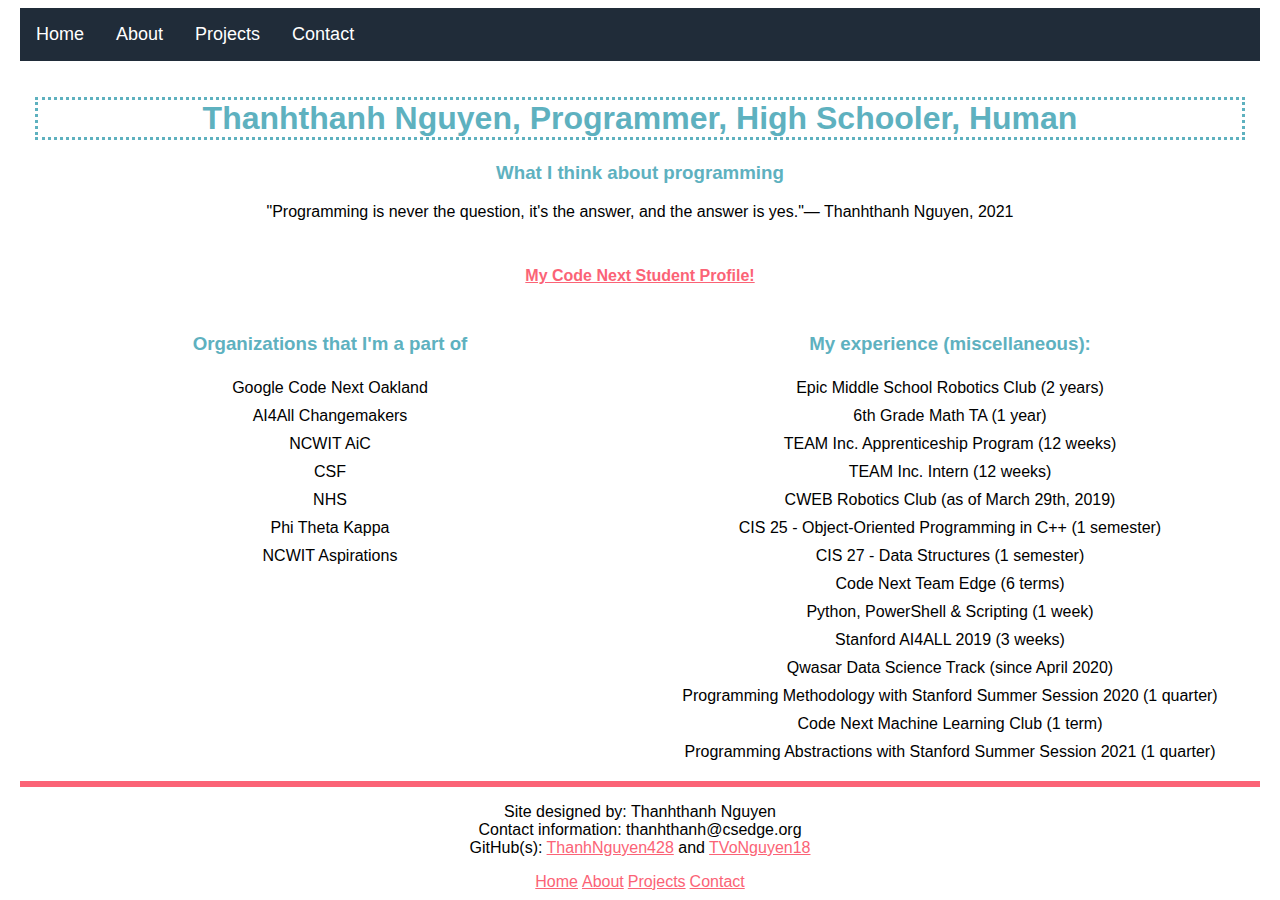
==== index.html @ b523f8db "Update index.html" ====
<!DOCTYPE html>

<html>
  <head>
    <meta charset="utf-8" />
    <title>Thanhthanh Nguyen's Portfolio Home</title>
    <link rel="stylesheet" type="text/css" href="style.css">
  </head>

  <body>
    <nav id="navHeader">
      <a href="index.html">Home</a>
      <a href="about.html">About</a>
      <a href="projects.html">Projects</a>
      <a href="contacts.html">Contact</a>
    </nav>

    <div class="content">
      <div class="row">
        <div class="column2">
          <h1 id="banner">Thanhthanh Nguyen, Programmer, High Schooler, Human</h1>

          <div id="About">
            <h3>What I think about programming</h3>
            <p style="text-align: center;">"Programming is never the question, it's the answer, and the answer is yes."— Thanhthanh Nguyen, 2021</p>
            <div class="stylediv3"></div>
          <div class="stylediv3"></div>
          </div>
        </div>
        <div class="column2" style="text-align: center;">
          <a style="font-weight: bold;" href="http://codenext.withgoogle.com/student/3045620a7a0d?enable_students" target="_blank">
            My Code Next Student Profile!</a>
        </div>
        <div class="column1">
          <div id="Orgs" style="text-align: center;">
            <h3>Organizations that I'm a part of</h3>
            <ul class="ulSpecial">
               <li>Google Code Next Oakland</li>
               <li>AI4All Changemakers</li>
               <li>NCWIT AiC</li>
               <li>CSF</li>
               <li>NHS</li>
               <li>Phi Theta Kappa</li>
               <li>NCWIT Aspirations</li>
             </ul>
          </div>
        </div>

        <div class="column1">
          <div id="experience" style="text-align: center;">
            <h3>My experience (miscellaneous):</h3>
            <ul class="ulSpecial">
              <li>Epic Middle School Robotics Club (2 years)</li>
              <li>6th Grade Math TA (1 year)</li>
              <li>TEAM Inc. Apprenticeship Program (12 weeks)</li>
              <li>TEAM Inc. Intern (12 weeks)</li>
              <li>CWEB Robotics Club (as of March 29th, 2019)</li>
              <li>CIS 25 - Object-Oriented Programming in C++ (1 semester)</li>
              <li>CIS 27 - Data Structures (1 semester)</li>
              <li>Code Next Team Edge (6 terms)</li>
              <li>Python, PowerShell & Scripting (1 week)</li>
              <li>Stanford AI4ALL 2019 (3 weeks)</li>
              <li>Qwasar Data Science Track (since April 2020)</li>
              <li>Programming Methodology with Stanford Summer Session 2020 (1 quarter)</li>
              <li>Code Next Machine Learning Club (1 term)</li>
              <li>Programming Abstractions with Stanford Summer Session 2021 (1 quarter)</li>
            </ul>
          </div>
        </div>
      </div>
    </div>
    <div class="stylediv2"></div>
    <!--<script type="text/javascript" src="script.js"></script>-->
  </body>

  <footer>
    <p style="text-align: center">Site designed by: Thanhthanh Nguyen<br>
      Contact information: thanhthanh@csedge.org<br>
      GitHub(s): <a href="https://github.com/ThanhNguyen428" target="_blank">ThanhNguyen428</a>
      and <a href="https://github.com/TVoNguyen18" target="_blank">TVoNguyen18</a>

    <nav>
      <a href="index.html">Home</a>
      <a href="about.html">About</a>
      <a href="projects.html">Projects</a>
      <a href="contacts.html">Contact</a>
    </nav>
  </footer>

  <script src="script.js"></script>
</html>
---- style.css ----
h1 {
  font-family: "Avant Garde", "Century Gothic", "News Gothic MT", "klee", sans-serif, serif;
  color: #5EB1BF;
  text-align: center;
  /*font-family: 'Special Elite', cursive;*/
}

h2, h3 {
  font-family: "Avant Garde", "Century Gothic", "News Gothic MT", "klee", sans-serif, serif;
  color: #5EB1BF;
  text-align: center;
}

.h2border {
  border: 3px solid #FCB1A6;
  border-radius: 10px;
}

body {
  margin-left: 20px;
  margin-right: 20px;
}

#banner {
  border-style: dotted;
}

h4 {
  font-family: "Avant Garde", "Century Gothic", "News Gothic MT", "klee", sans-serif, serif;
  color: #FB6376;
}

p, ul {
  font-family: "Avant Garde", "Century Gothic", "News Gothic MT", "klee", sans-serif, serif;
}

.stylediv2 {
  border-style: solid;
  border-width: medium;
  border-color: #FB6376;
}

/*
.stylediv1 {
  border-style: solid;
  border-width: thick;
  border-color: #FCB1A6;
}

.stylediv3 {
  border-style: solid;
  border-width: thin;
  border-color: #FB6376;
}
*/

a {
  font-family: "Avant Garde", "Century Gothic", "News Gothic MT", "klee", sans-serif, serif;
  color: #FB6376;
}

#myAbout{
  width: 50%;
  border: 10px double #FB6376;
  padding: 50px;
  margin: auto;
}

#navHeader {
  overflow: hidden;
  background-color: #202C39;
  opacity: 100%;
}

#navHeader a {
  float: left;
  color: white;
  padding: 16px;
  text-align: center;
  text-decoration: none;
  font-size: large;
  font-family: "Avant Garde", "Century Gothic", "News Gothic MT", "klee", sans-serif, serif;
}

#navHeader a:hover{
  background-color: #3f5770;
  color: black;
}

.ulSpecial {
  list-style: none;
  margin: 0;
  padding: 0;
}

.ulSpecial li {
  padding: 5px;
}

nav, .image {
  text-align: center;
}

.column1 {
  float: left;
  width: 50%;
  padding: 15px;
}

.column2 {
  float: left;
  width: 100%;
  padding: 15px;
}

.sticky {
  position: fixed;
  top: 0;
  width: 100%;
}

.sticky + .content {
  padding-top: 60px;
}

.row:after {
    content: "";
    display: table;
    clear: both;
}

@media screen and (max-width:600px) {
  .column1, .column2, #navHeader, .card {
    width: 100%;
  }
}
* {
  box-sizing: border-box;
}

@media (min-width: 640px) {
  html.font-size--s .menu__mobile {
    display: none;
  }
}
@media (min-width: 960px) {
  html.font-size--m .menu__mobile {
    display: none;
  }
}
@media (min-width: 1280px) {
  html.font-size--l .menu__mobile {
    display: none;
  }
}
@media (min-width: 2560px) {
  html.font-size--xl .menu__mobile {
    display: none;
  }
}
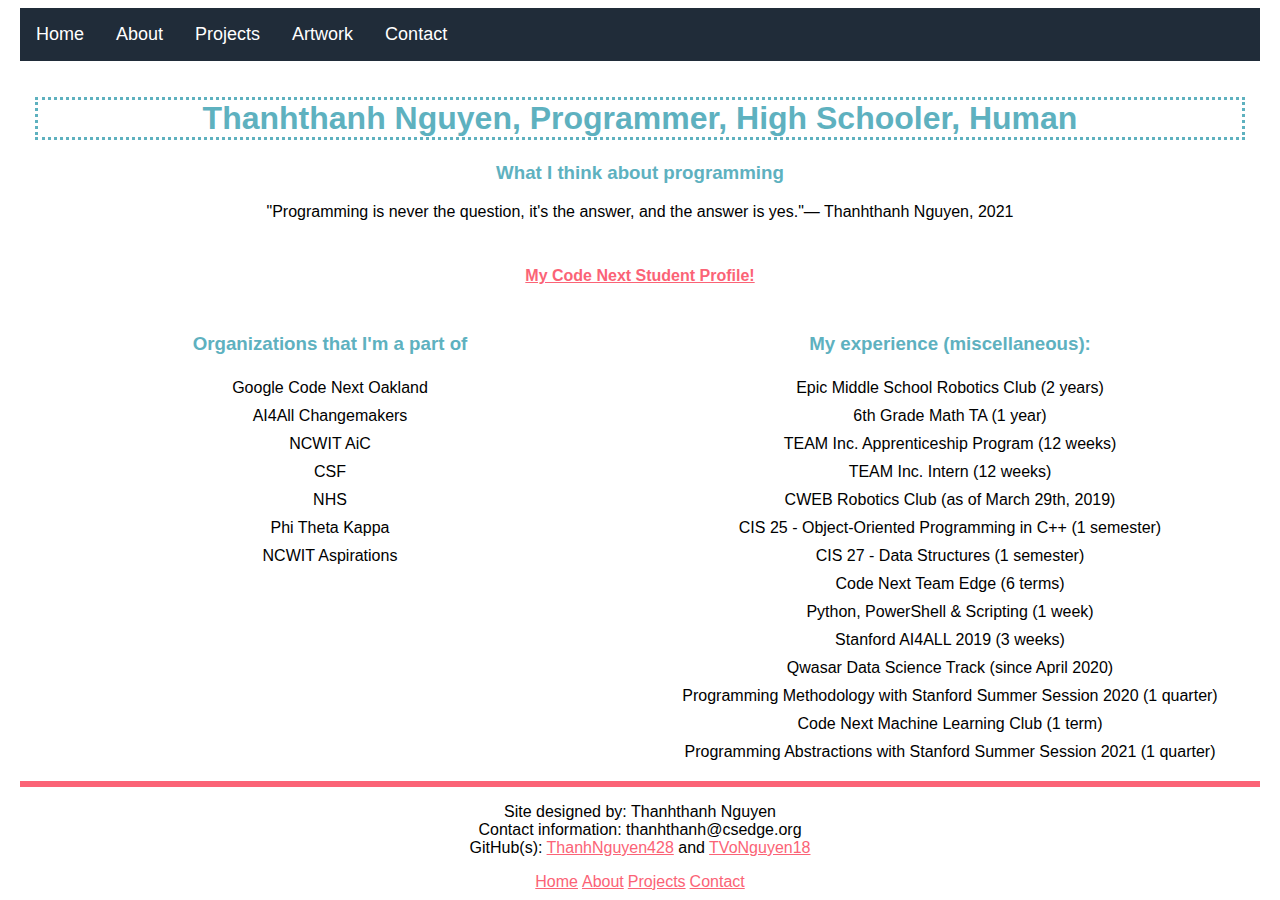
==== commit 61b356da: "major updates: added a web page UwU" ====
--- a/index.html
+++ b/index.html
@@ -5,6 +5,7 @@
     <meta charset="utf-8" />
     <title>Thanhthanh Nguyen's Portfolio Home</title>
     <link rel="stylesheet" type="text/css" href="style.css">
+    <meta name="viewport" content="width=device-width, initial-scale=1">
   </head>
 
   <body>
@@ -12,6 +13,7 @@
       <a href="index.html">Home</a>
       <a href="about.html">About</a>
       <a href="projects.html">Projects</a>
+      <a href="artwork.html">Artwork</a>
       <a href="contacts.html">Contact</a>
     </nav>
 
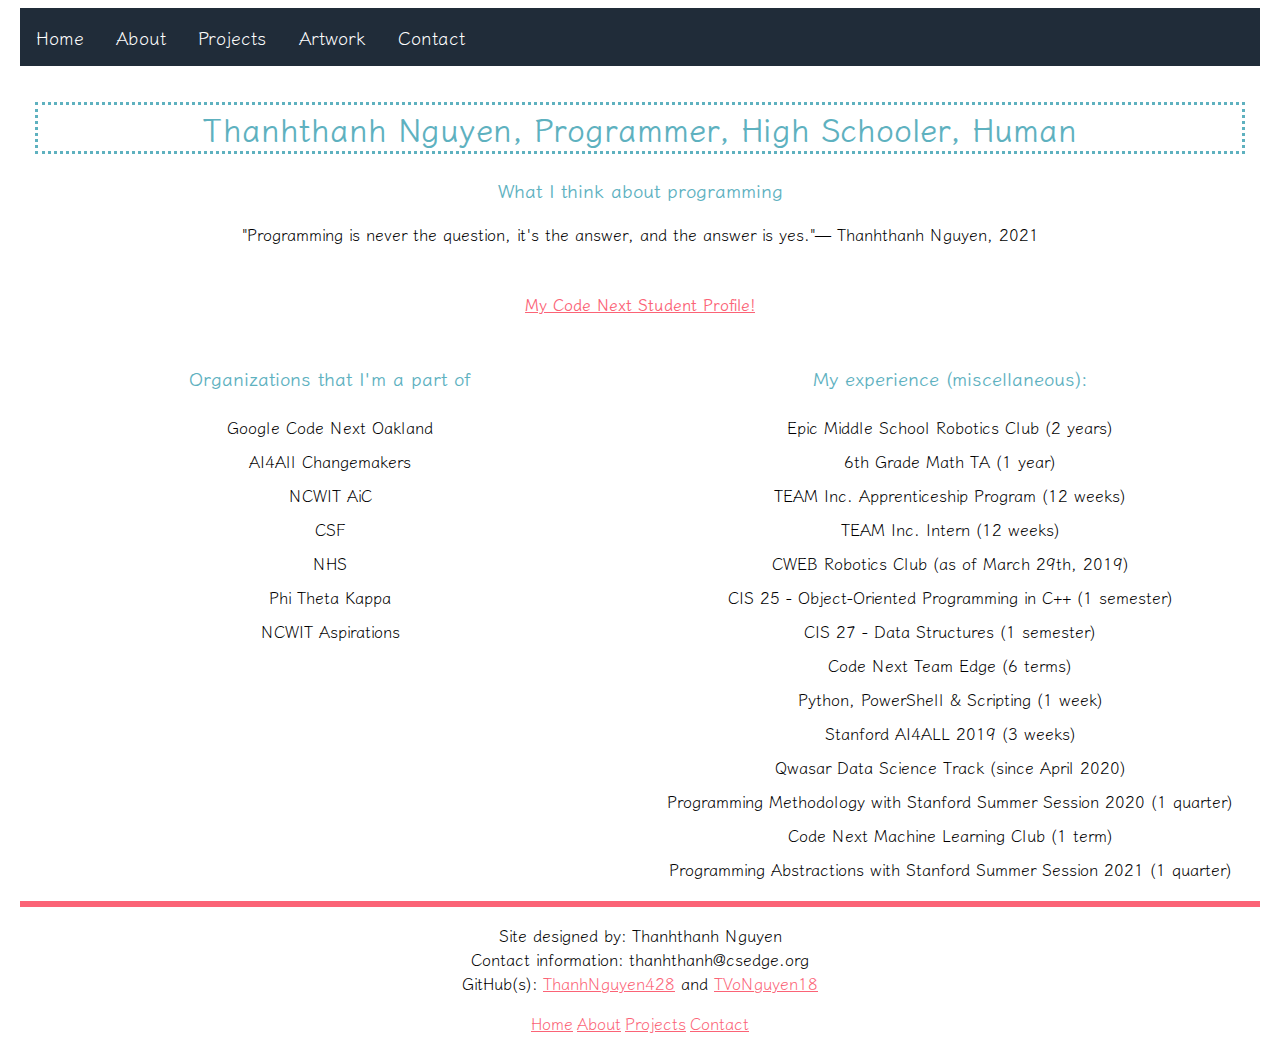
==== commit 25c149e1: "fixing font" ====
--- a/index.html
+++ b/index.html
@@ -4,6 +4,9 @@
   <head>
     <meta charset="utf-8" />
     <title>Thanhthanh Nguyen's Portfolio Home</title>
+    <link rel="preconnect" href="https://fonts.googleapis.com">
+    <link rel="preconnect" href="https://fonts.gstatic.com" crossorigin>
+    <link href="https://fonts.googleapis.com/css2?family=Klee+One&display=swap" rel="stylesheet"> 
     <link rel="stylesheet" type="text/css" href="style.css">
     <meta name="viewport" content="width=device-width, initial-scale=1">
   </head>
--- a/style.css
+++ b/style.css
@@ -1,12 +1,13 @@
 h1 {
-  font-family: "Avant Garde", "Century Gothic", "News Gothic MT", "klee", sans-serif, serif;
+  /*font-family: "Avant Garde", "Century Gothic", "News Gothic MT", "klee", sans-serif, serif;*/
+  font-family: 'Klee One', cursive;
   color: #5EB1BF;
   text-align: center;
   /*font-family: 'Special Elite', cursive;*/
 }
 
 h2, h3 {
-  font-family: "Avant Garde", "Century Gothic", "News Gothic MT", "klee", sans-serif, serif;
+  font-family: 'Klee One', cursive;
   color: #5EB1BF;
   text-align: center;
 }
@@ -26,12 +27,12 @@
 }
 
 h4 {
-  font-family: "Avant Garde", "Century Gothic", "News Gothic MT", "klee", sans-serif, serif;
+  font-family: 'Klee One', cursive;
   color: #FB6376;
 }
 
 p, ul {
-  font-family: "Avant Garde", "Century Gothic", "News Gothic MT", "klee", sans-serif, serif;
+  font-family: 'Klee One', cursive;
 }
 
 .stylediv2 {
@@ -55,7 +56,7 @@
 */
 
 a {
-  font-family: "Avant Garde", "Century Gothic", "News Gothic MT", "klee", sans-serif, serif;
+  font-family: 'Klee One', cursive;
   color: #FB6376;
 }
 
@@ -79,7 +80,7 @@
   text-align: center;
   text-decoration: none;
   font-size: large;
-  font-family: "Avant Garde", "Century Gothic", "News Gothic MT", "klee", sans-serif, serif;
+  font-family: 'Klee One', cursive;
 }
 
 #navHeader a:hover{
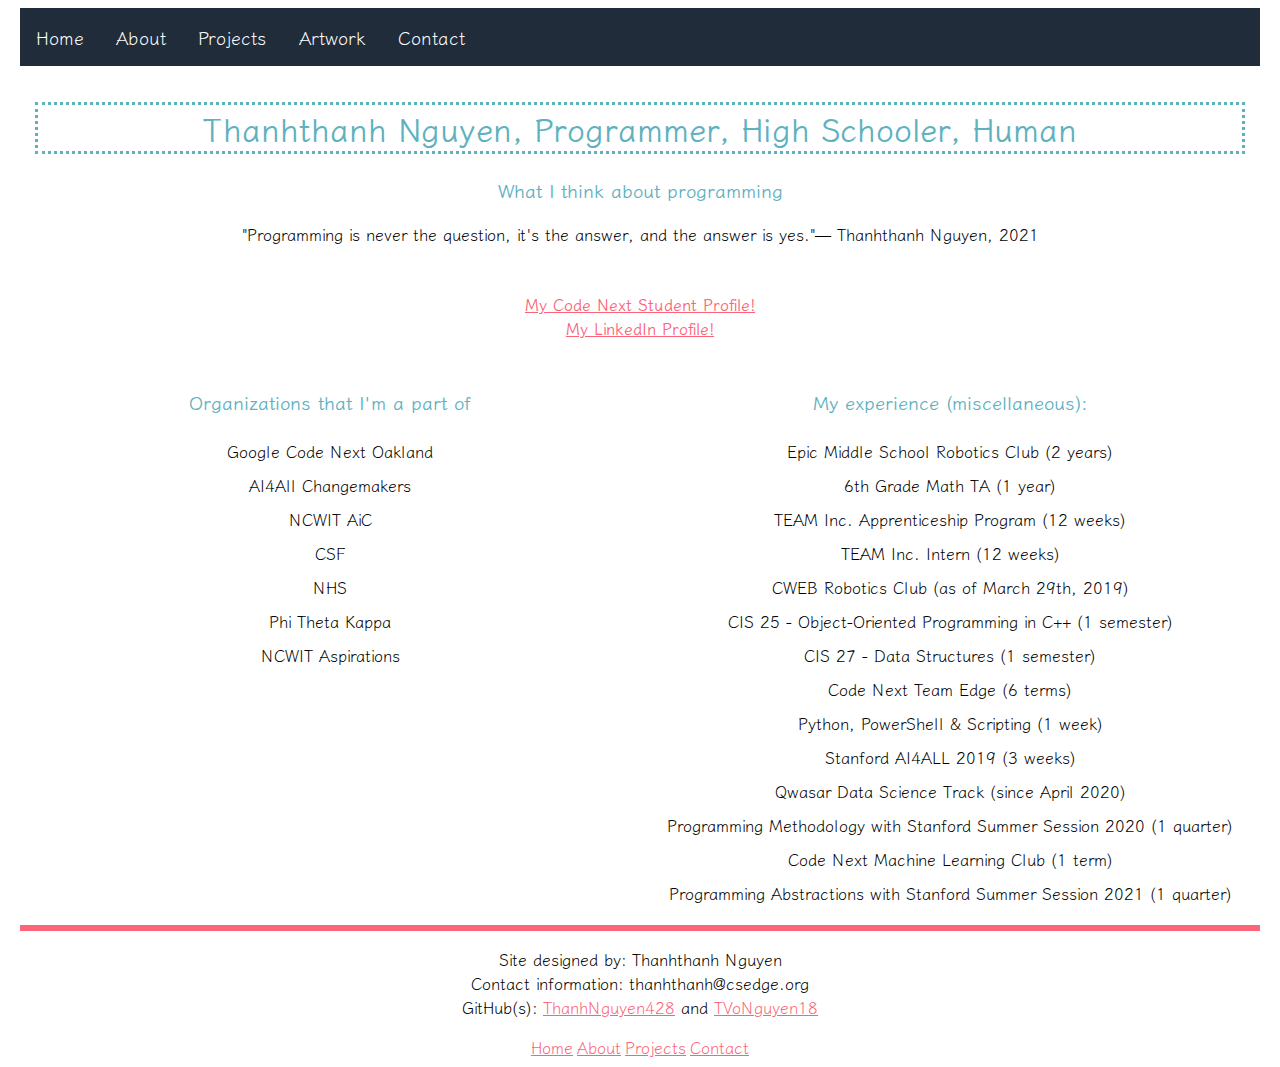
==== commit 09a6da72: "Update index.html" ====
--- a/index.html
+++ b/index.html
@@ -35,6 +35,9 @@
         <div class="column2" style="text-align: center;">
           <a style="font-weight: bold;" href="http://codenext.withgoogle.com/student/3045620a7a0d?enable_students" target="_blank">
             My Code Next Student Profile!</a>
+            <br>
+          <a style="font-weight: bold;" href="https://www.linkedin.com/in/thanhthanh-nguyen-b06016225/">
+            My LinkedIn Profile!</a>
         </div>
         <div class="column1">
           <div id="Orgs" style="text-align: center;">
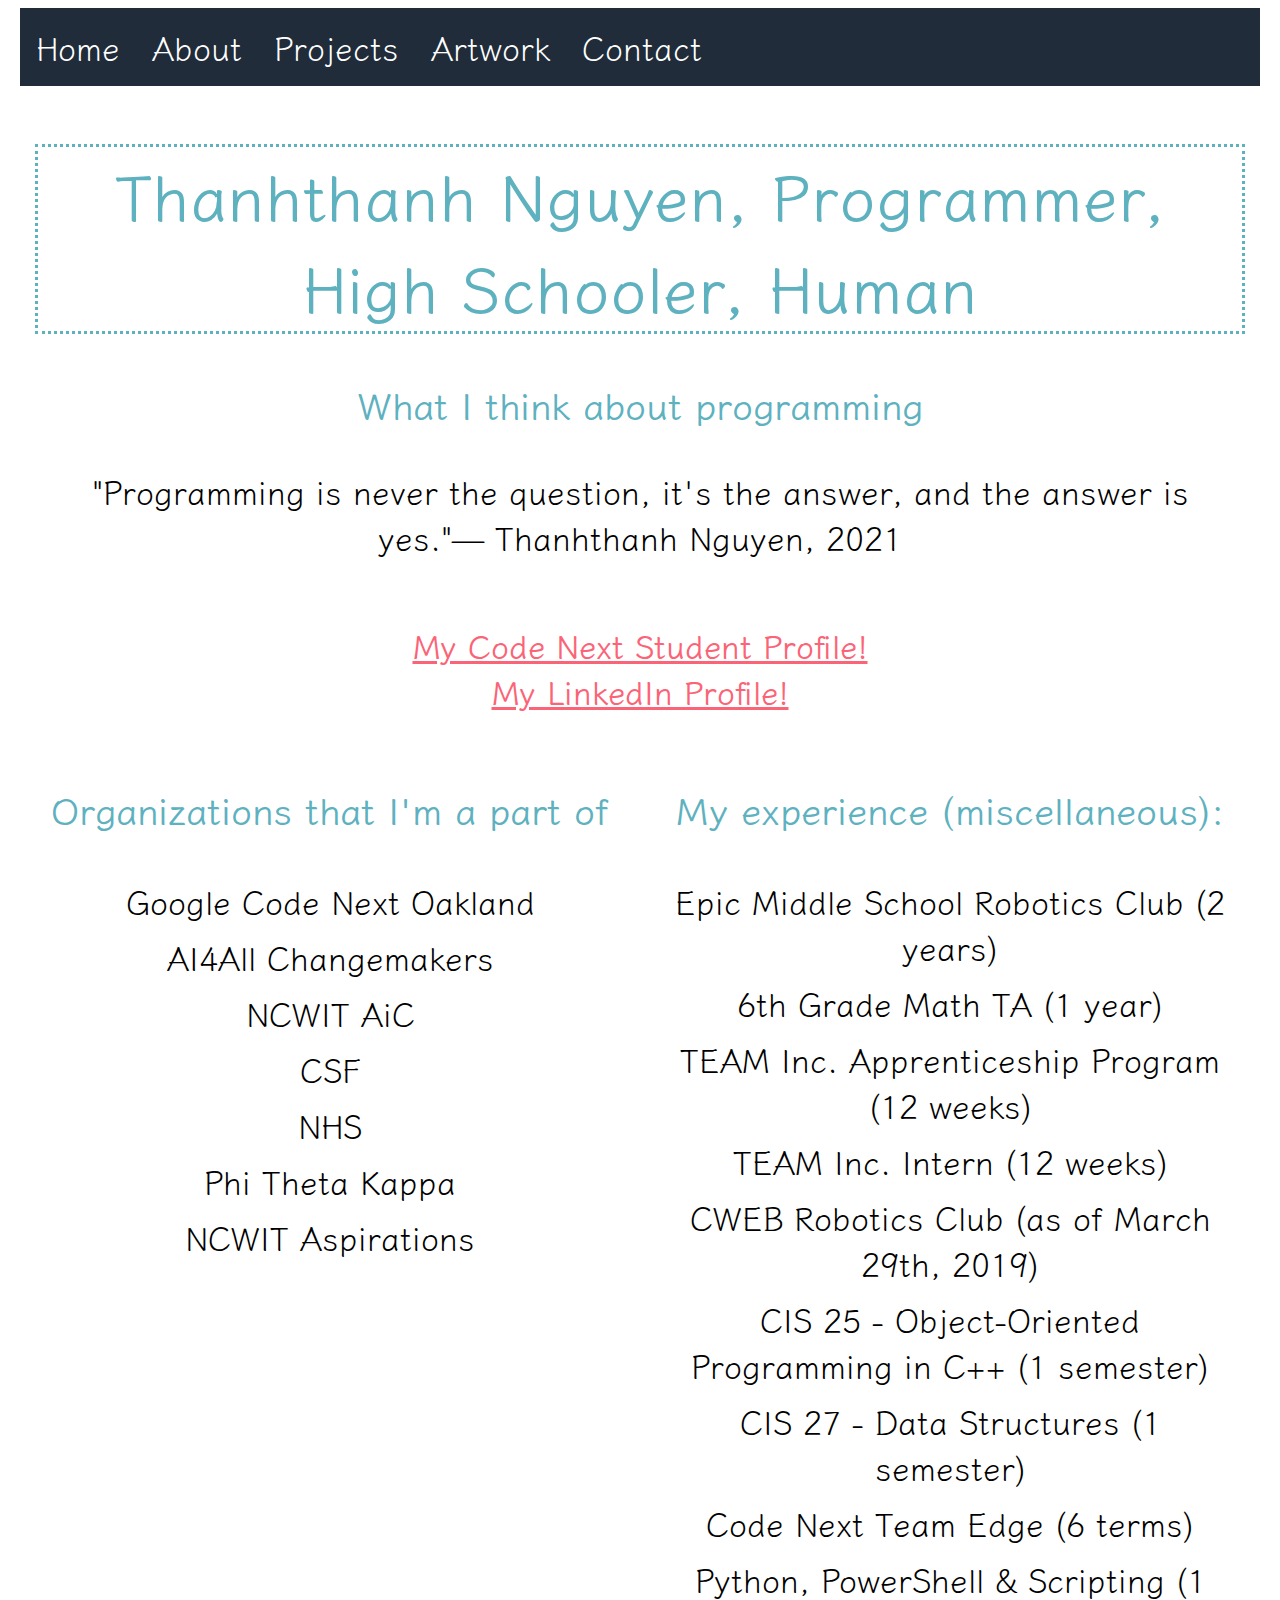
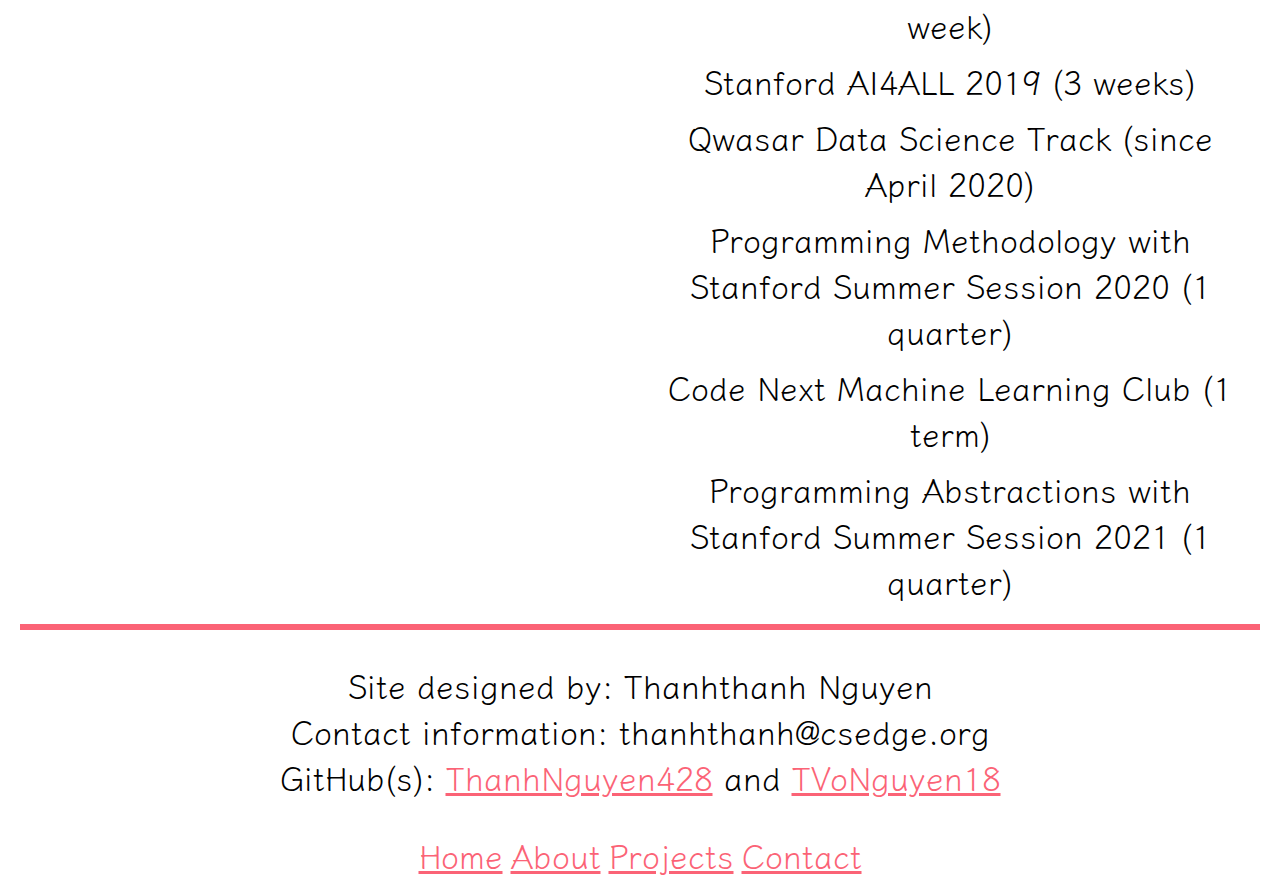
==== commit bee591e0: "some cosmetic changes" ====
--- a/index.html
+++ b/index.html
@@ -36,7 +36,7 @@
           <a style="font-weight: bold;" href="http://codenext.withgoogle.com/student/3045620a7a0d?enable_students" target="_blank">
             My Code Next Student Profile!</a>
             <br>
-          <a style="font-weight: bold;" href="https://www.linkedin.com/in/thanhthanh-nguyen-b06016225/">
+          <a style="font-weight: bold;" href="https://www.linkedin.com/in/thanhthanh-nguyen-b06016225/" target="_blank">
             My LinkedIn Profile!</a>
         </div>
         <div class="column1">
--- a/style.css
+++ b/style.css
@@ -20,6 +20,7 @@
 body {
   margin-left: 20px;
   margin-right: 20px;
+  font-size: xx-large;
 }
 
 #banner {
@@ -79,7 +80,6 @@
   padding: 16px;
   text-align: center;
   text-decoration: none;
-  font-size: large;
   font-family: 'Klee One', cursive;
 }
 
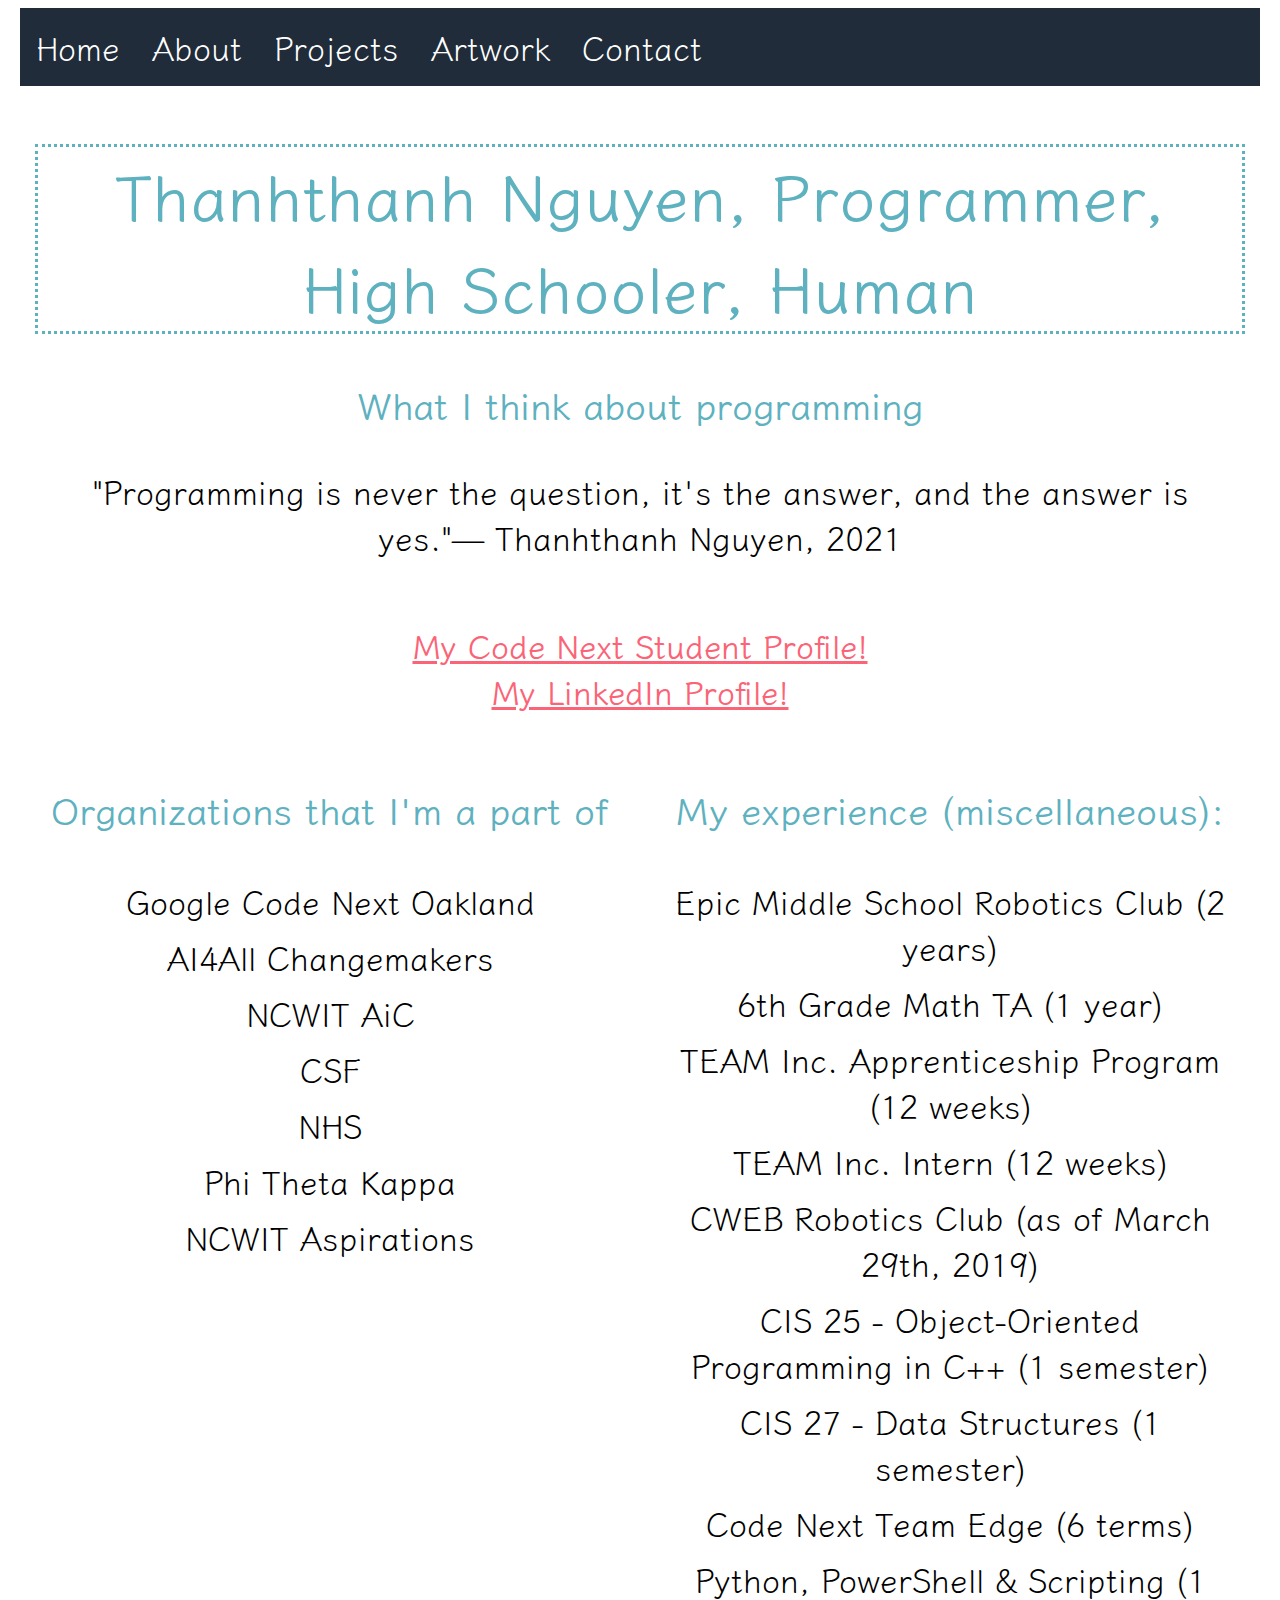
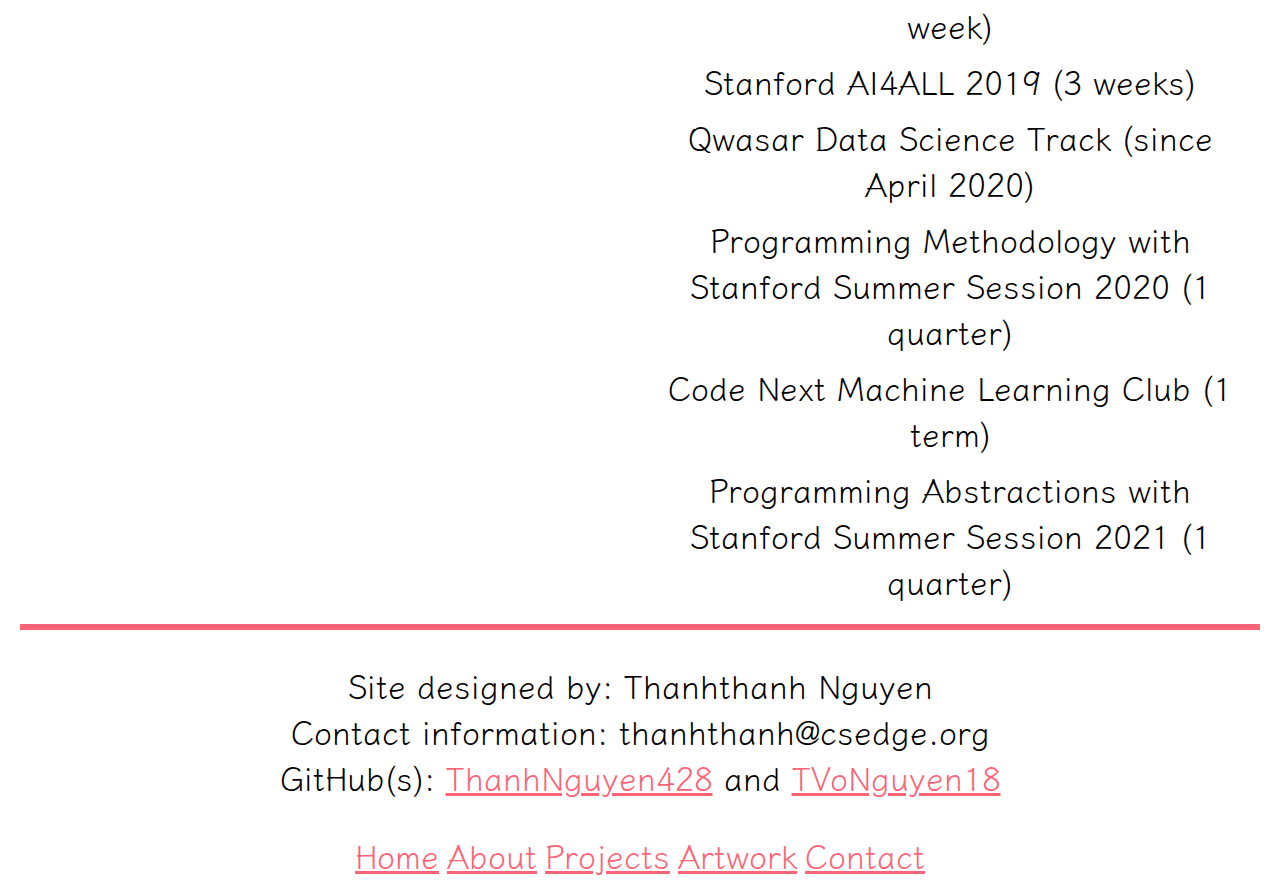
==== commit 7ac835d3: "xue hua piao piao bei feng xiao xiao" ====
--- a/index.html
+++ b/index.html
@@ -91,6 +91,7 @@
       <a href="index.html">Home</a>
       <a href="about.html">About</a>
       <a href="projects.html">Projects</a>
+      <a href="artwork.html">Artwork</a>
       <a href="contacts.html">Contact</a>
     </nav>
   </footer>
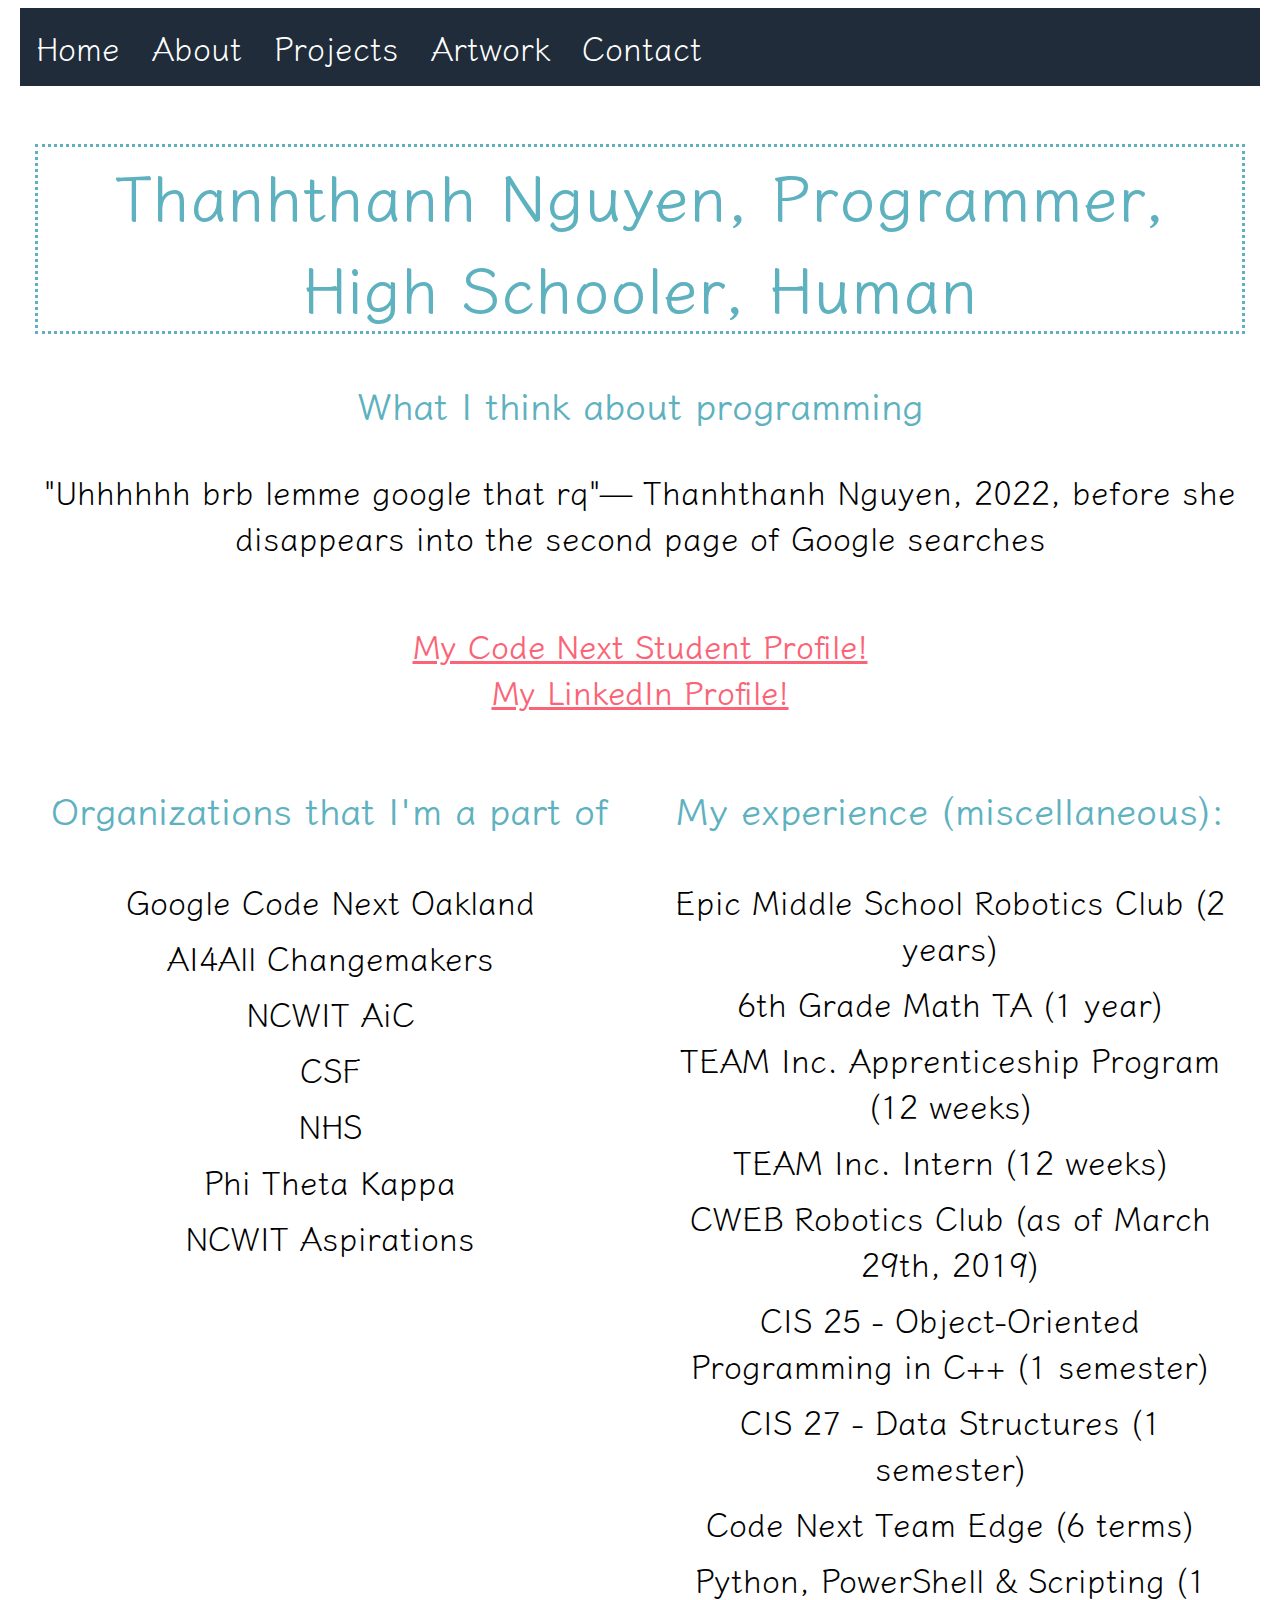
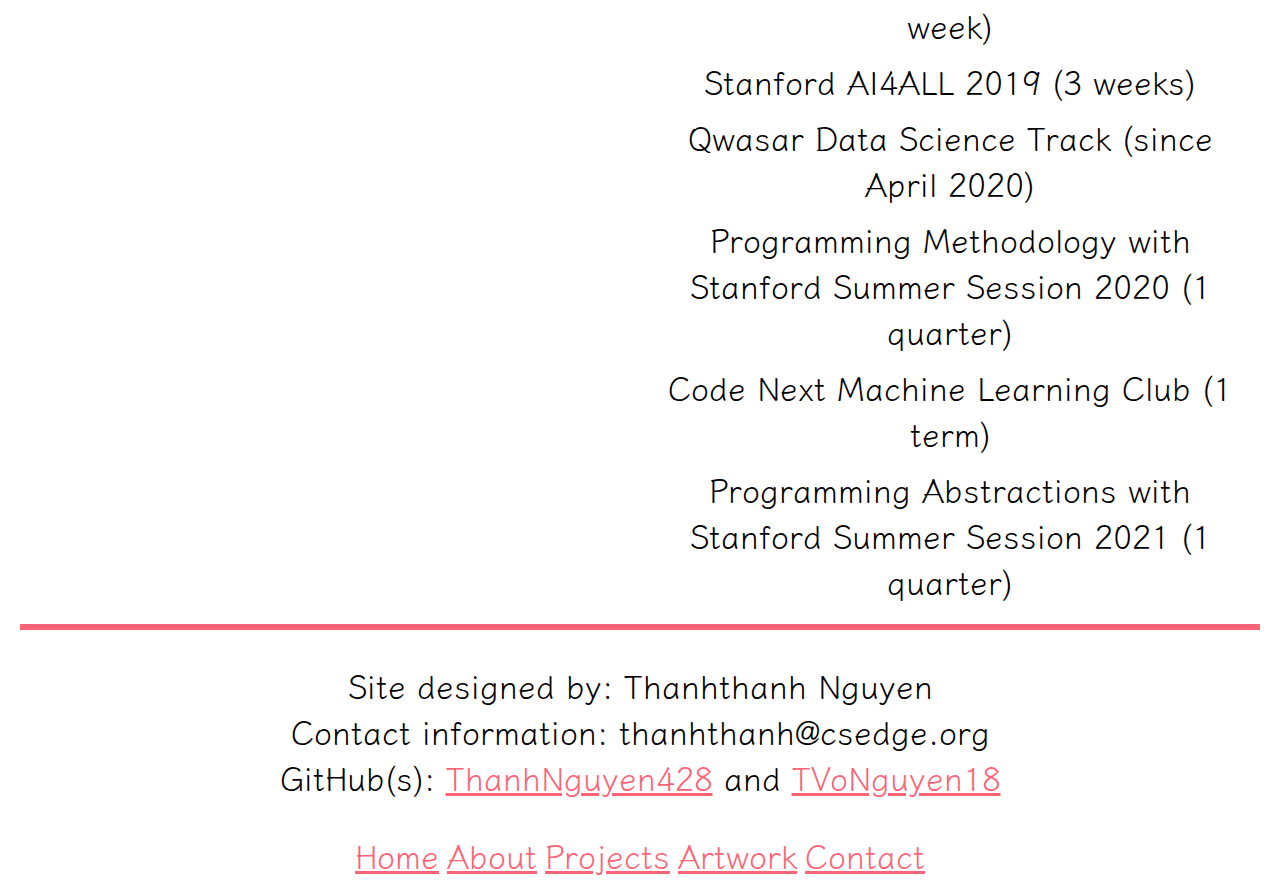
==== commit f09fd18c: "shiiiiiiiiiiiii" ====
--- a/index.html
+++ b/index.html
@@ -27,7 +27,7 @@
 
           <div id="About">
             <h3>What I think about programming</h3>
-            <p style="text-align: center;">"Programming is never the question, it's the answer, and the answer is yes."— Thanhthanh Nguyen, 2021</p>
+            <p style="text-align: center;">"Uhhhhhh brb lemme google that rq"— Thanhthanh Nguyen, 2022, before she disappears into the second page of Google searches</p>
             <div class="stylediv3"></div>
           <div class="stylediv3"></div>
           </div>
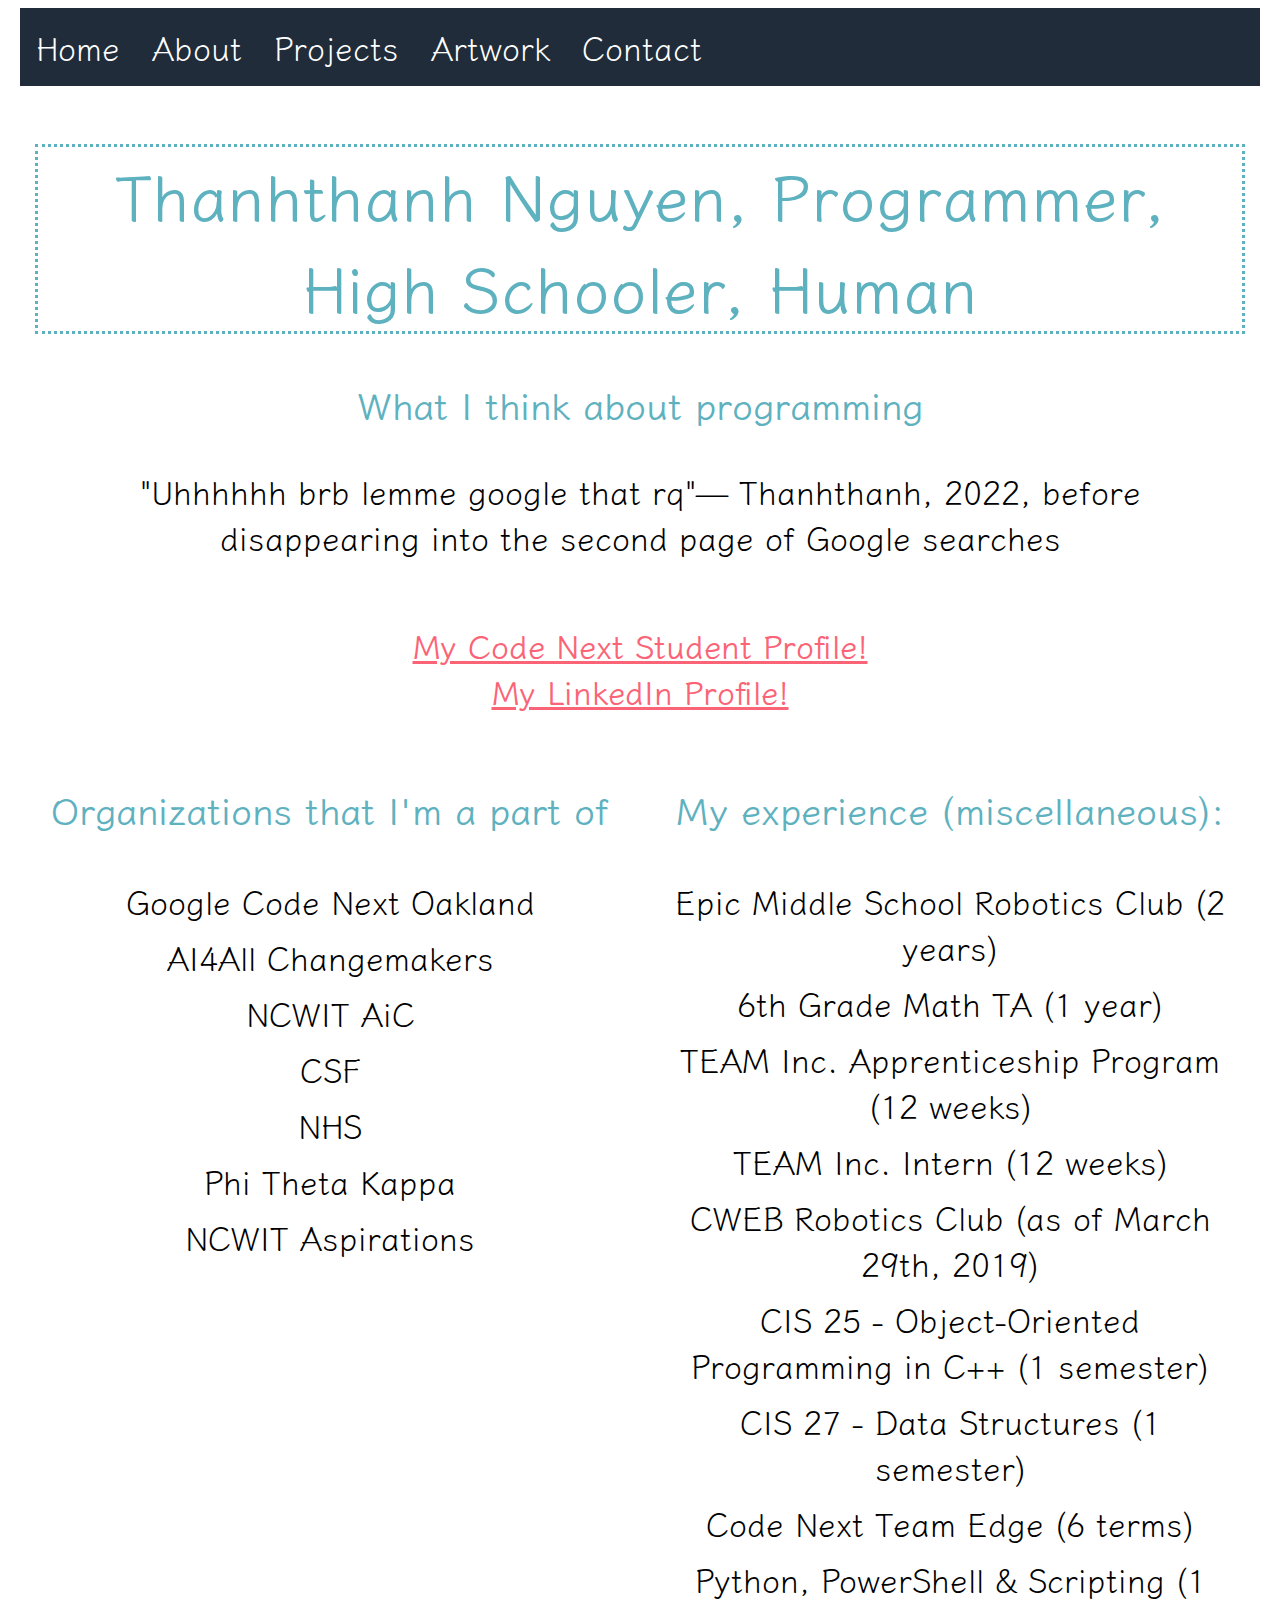
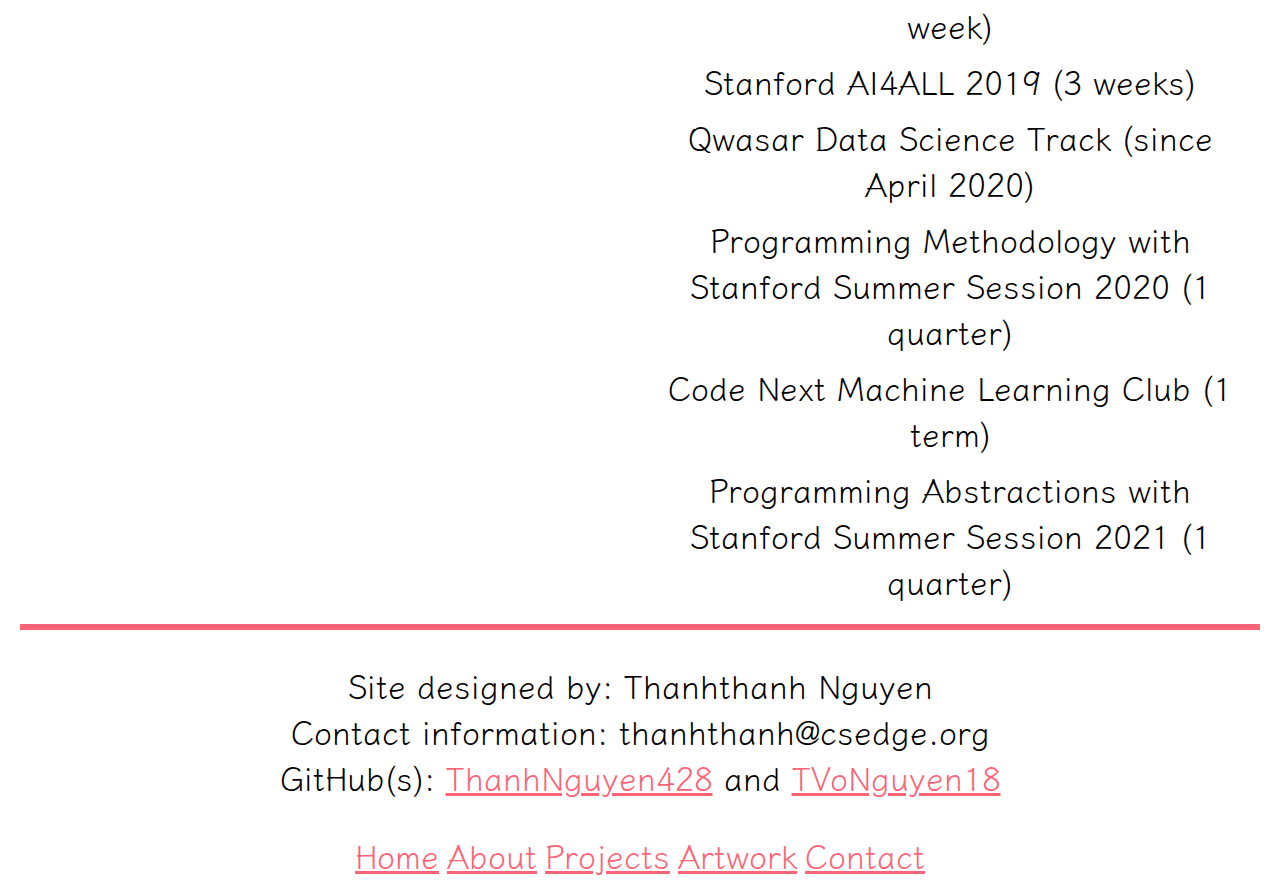
==== commit 33670ac9: ":weary:" ====
--- a/index.html
+++ b/index.html
@@ -27,7 +27,7 @@
 
           <div id="About">
             <h3>What I think about programming</h3>
-            <p style="text-align: center;">"Uhhhhhh brb lemme google that rq"— Thanhthanh Nguyen, 2022, before she disappears into the second page of Google searches</p>
+            <p style="text-align: center;">"Uhhhhhh brb lemme google that rq"— Thanhthanh, 2022, before disappearing into the second page of Google searches</p>
             <div class="stylediv3"></div>
           <div class="stylediv3"></div>
           </div>
